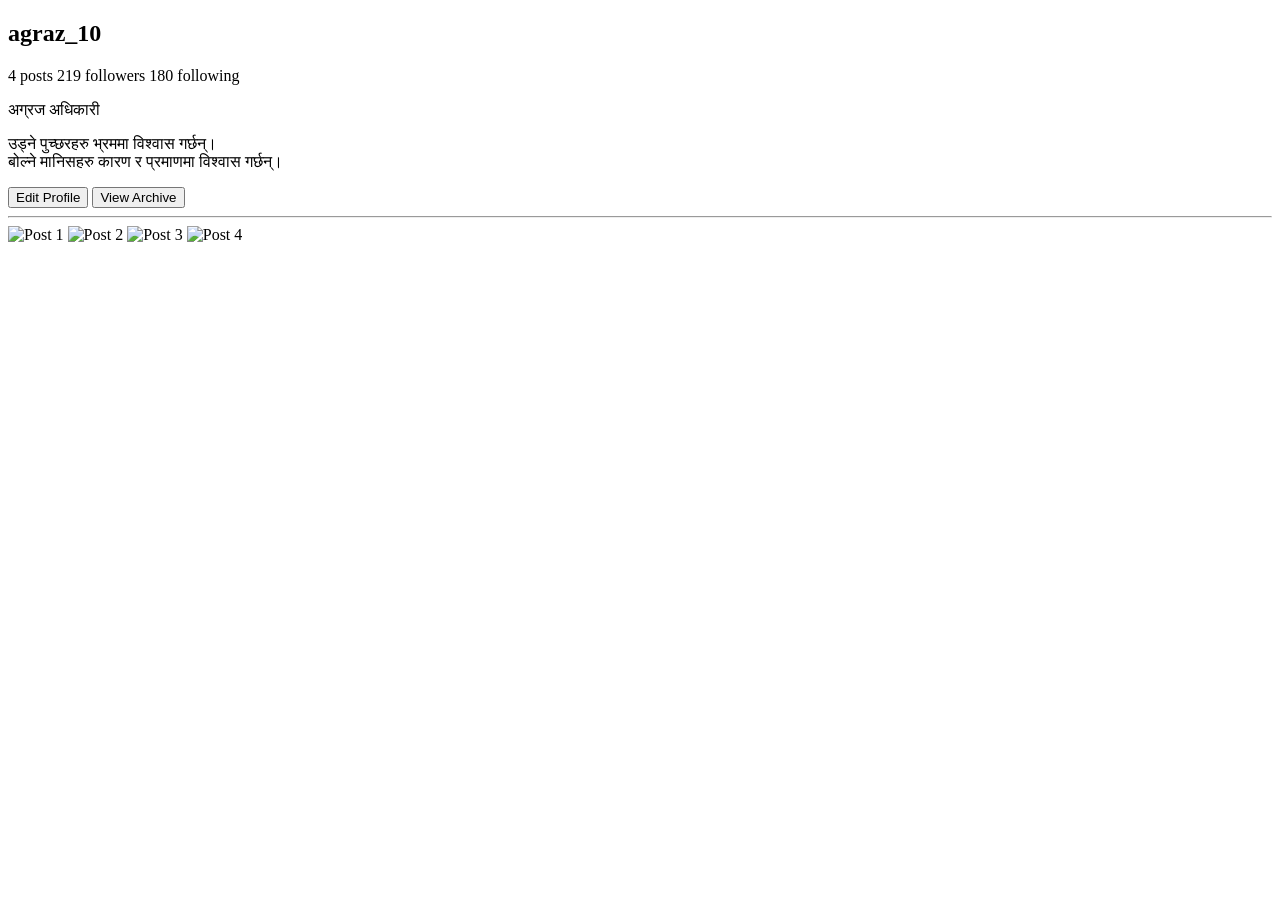
==== frontend/Instagram-Clone/index.html @ c309d87e "feat: create instagram profile layout" ====
<!DOCTYPE html>
<html lang="en">
<head>
    <meta charset="UTF-8">
    <meta name="viewport" content="width=device-width, initial-scale=1.0">
    <title>Instagram-Clone</title>
    <link rel="stylesheet" href="style.css">
</head>
<body>
    <div class="profile">
        <div class="profile-info">
            <h2>agraz_10</h2>

            <p>
                <bold>4</bold> posts
                <bold>219</bold> followers
                <bold>180</bold> following
            </p>

            <p>अग्रज अधिकारी</p>

            <p>
                उड्ने पुच्छरहरु भ्रममा विश्वास गर्छन्।<br>
                बोल्ने मानिसहरु कारण र प्रमाणमा विश्वास गर्छन्।
            </p>
        </div>
    </div>

    <div class="buttons">
        <button>Edit Profile</button>
        <button>View Archive</button>
    </div>

    <hr>

    <div class="posts">
        <img src="img/post 1.png" alt="Post 1">
        <img src="img/post 2.png" alt="Post 2">
        <img src="img/post 3.png" alt="Post 3">
        <img src="img/post 4.png" alt="Post 4">
    </div>
</body>
</html>
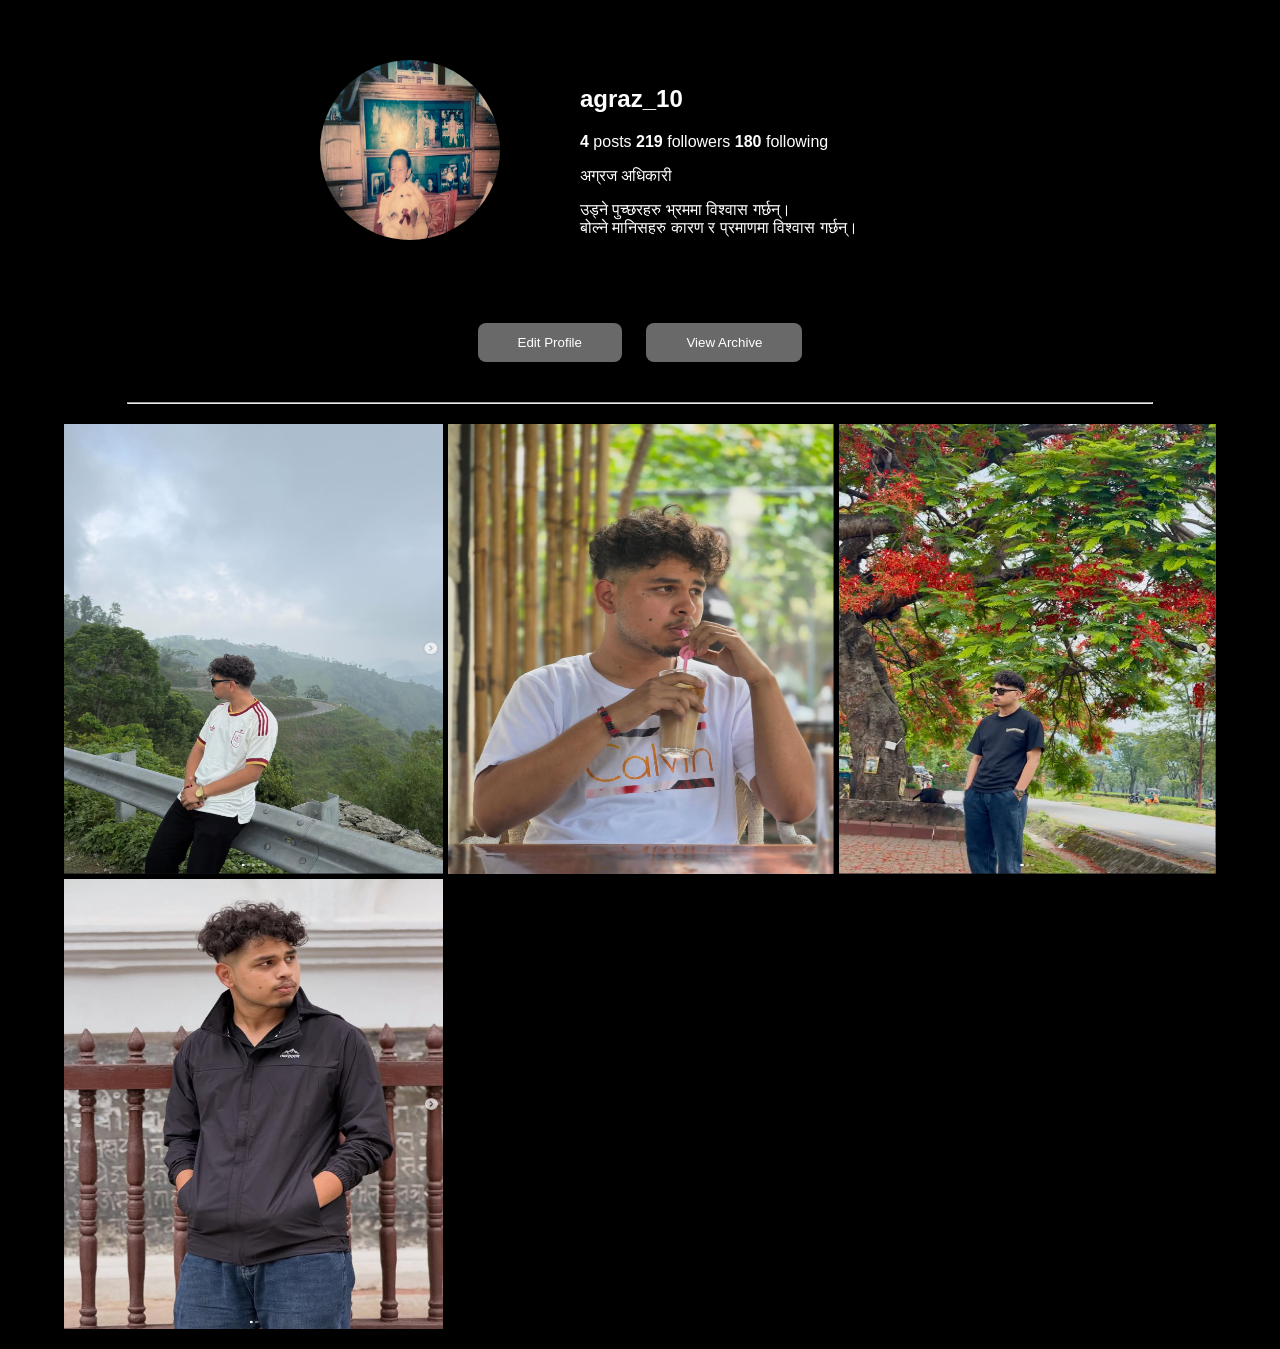
==== commit 703b9baa: "refactor: improve profile layout and post grid" ====
--- a/frontend/Instagram-Clone/index.html
+++ b/frontend/Instagram-Clone/index.html
@@ -8,13 +8,17 @@
 </head>
 <body>
     <div class="profile">
+        <div class="profile-picture">
+            <img src="img/profile.jpeg" alt="Profile Picture">
+        </div>
+
         <div class="profile-info">
             <h2>agraz_10</h2>
 
             <p>
-                <bold>4</bold> posts
-                <bold>219</bold> followers
-                <bold>180</bold> following
+                <b>4</b> posts
+                <b>219</b> followers
+                <b>180</b> following
             </p>
 
             <p>अग्रज अधिकारी</p>
--- a/frontend/Instagram-Clone/style.css
+++ b/frontend/Instagram-Clone/style.css
@@ -0,0 +1,60 @@
+body{
+    background-color: black;
+    color: white;
+    font-family: Arial, sans-serif;
+    margin: 0;
+}
+
+.profile{
+    width: 50%;
+    margin: 60px auto;
+    display: flex;
+}
+
+.profile-picture img{
+    width: 180px;
+    height: 180px;
+    border-radius: 50%;
+}
+
+.profile-info{
+    margin-left: 80px;
+    margin-top: 15px;
+}
+
+.profile-info h2{
+    margin-top: 10px;
+}
+
+.buttons{
+    margin-top: 20px;
+    text-align: center;
+}
+
+button{
+    background-color: dimgray;
+    color: white;
+    border: none;
+    padding: 12px 40px;
+    margin: 10px;
+    border-radius: 8px;
+    cursor: pointer;
+}
+
+hr{
+    width: 80%;
+    margin-top: 30px;
+}
+
+.posts{
+    width: 90%;
+    margin: 20px auto;
+    display: grid;
+    grid-template-columns: auto auto auto;
+    gap: 5px;
+}
+
+.posts img{
+    width: 100%;
+    height: 450px;
+}
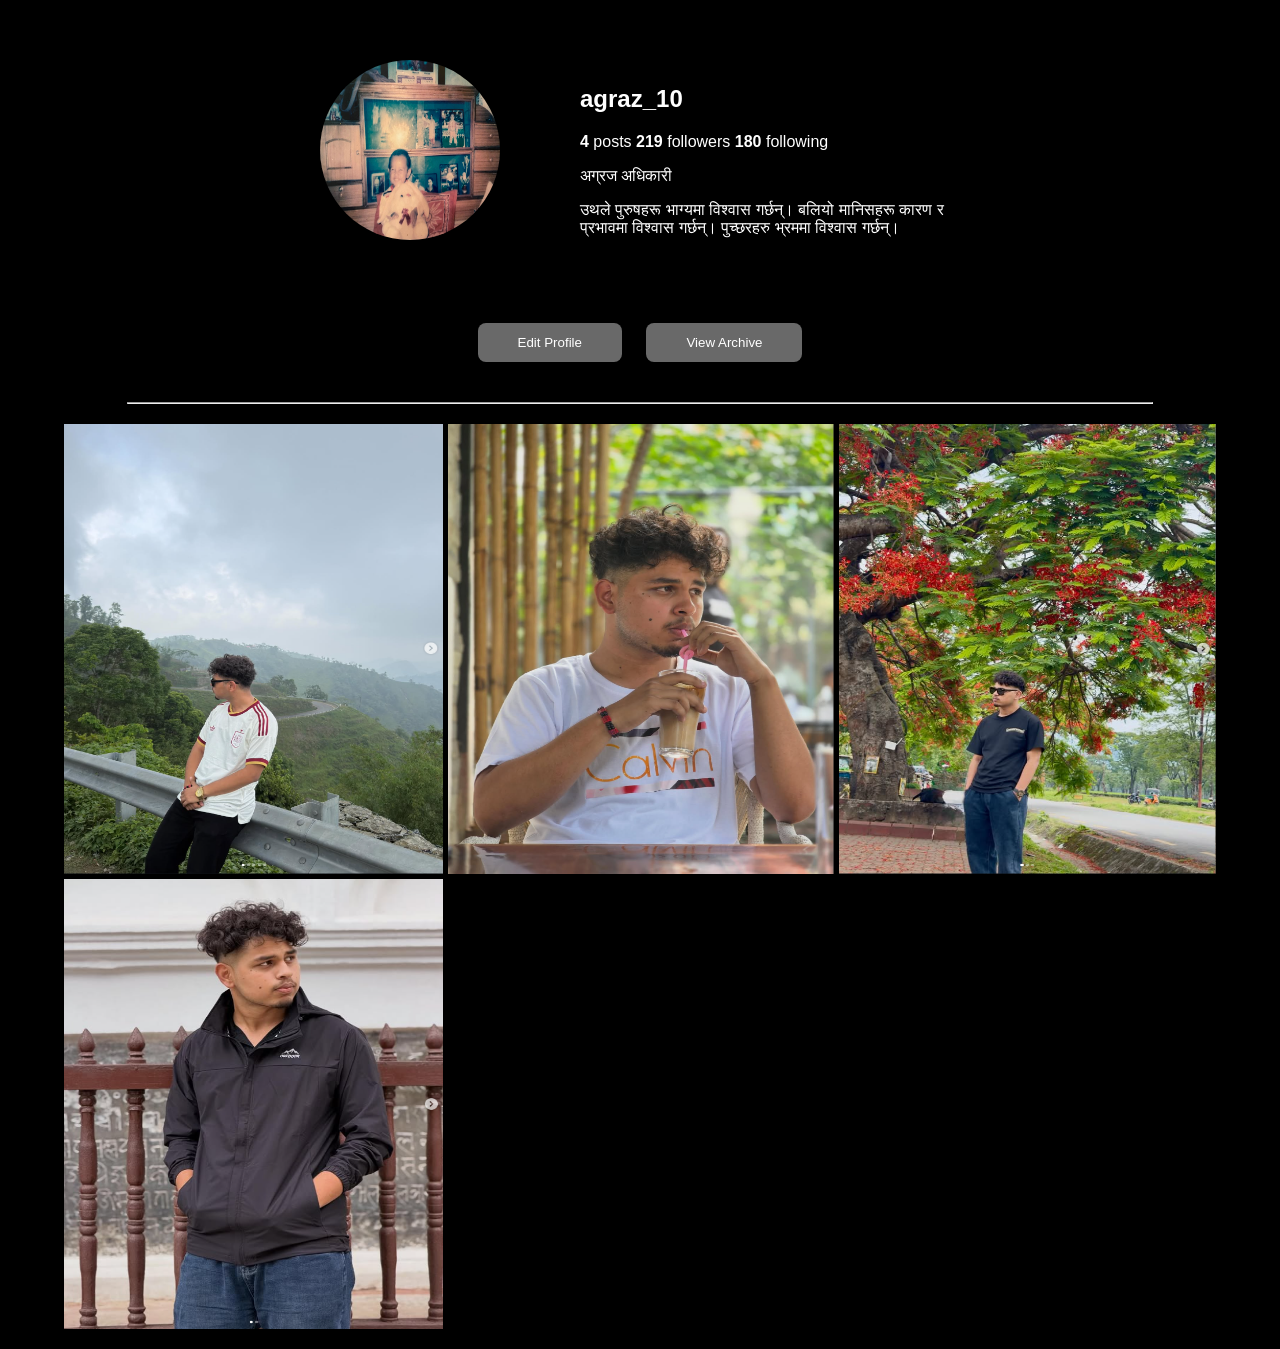
==== commit 3a39cf23: "refactor: Instagram bio refactored" ====
--- a/frontend/Instagram-Clone/index.html
+++ b/frontend/Instagram-Clone/index.html
@@ -24,8 +24,8 @@
             <p>अग्रज अधिकारी</p>
 
             <p>
-                उड्ने पुच्छरहरु भ्रममा विश्वास गर्छन्।<br>
-                बोल्ने मानिसहरु कारण र प्रमाणमा विश्वास गर्छन्।
+                उथले पुरुषहरू भाग्यमा विश्वास गर्छन्।
+                बलियो मानिसहरू कारण र प्रभावमा विश्वास गर्छन्। पुच्छरहरु भ्रममा विश्वास गर्छन्।<br>
             </p>
         </div>
     </div>
